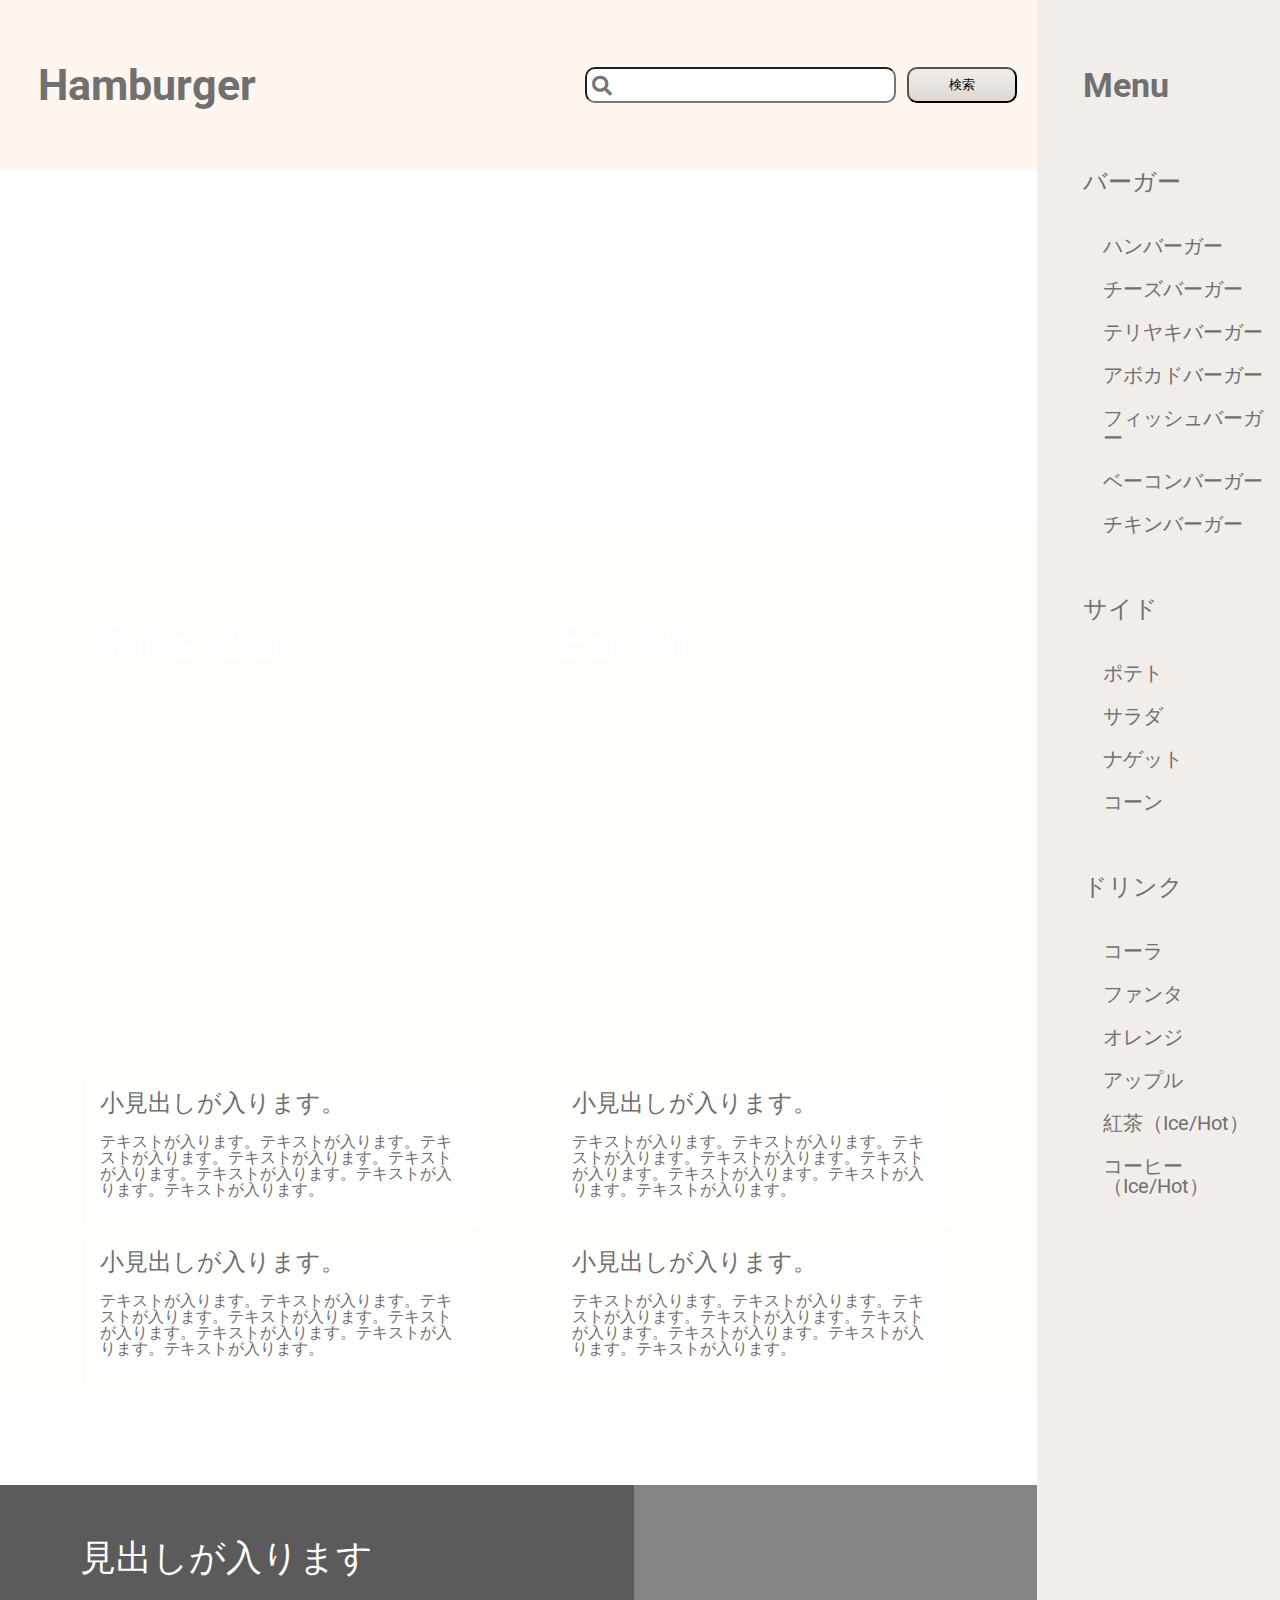
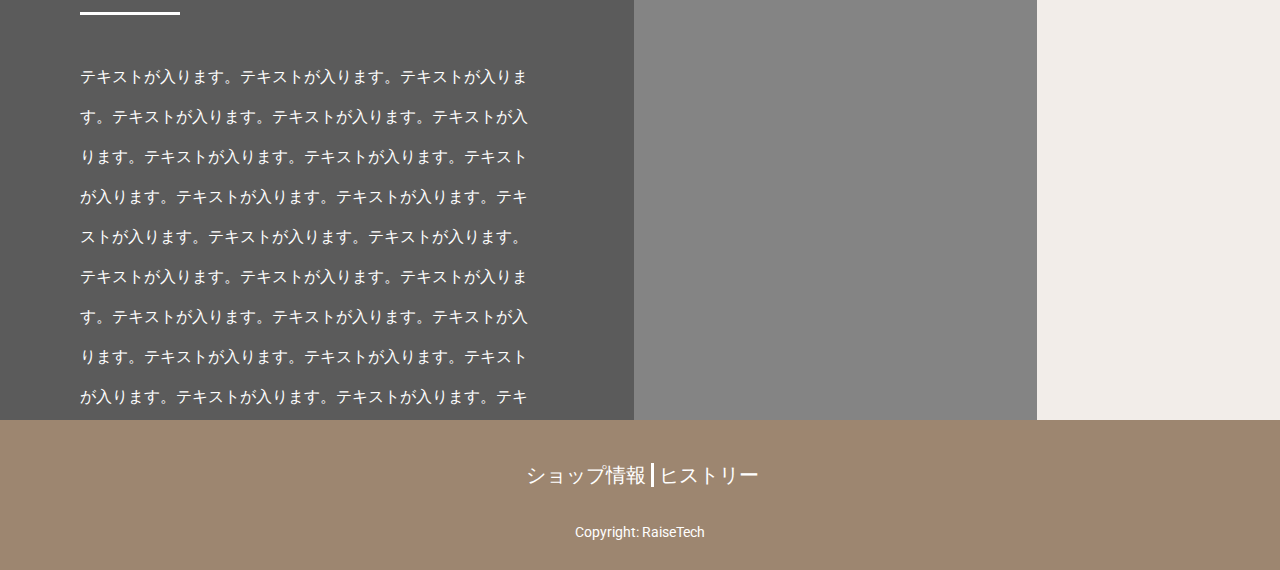
==== index.html @ 16525436 "index.html完成" ====
<!DOCTYPE html>
<html lang="ja">
<head>
    <meta charset="UTF-8">
    <meta name="viewport" content="width=device-width, initial-scale=1.0">
    <link href="https://use.fontawesome.com/releases/v5.6.1/css/all.css" rel="stylesheet"><!-- fontawsome CDN  -->
    <link rel="preconnect" href="https://fonts.gstatic.com"><!-- googlefonts -->
    <link href="https://fonts.googleapis.com/css2?family=Roboto:wght@400;700&display=swap" rel="stylesheet">
    <link rel="preconnect" type="text/ttf" href="./font/mplus-1m-bold.ttf">
    <link rel="preconnect" type="text/ttf" href="./font/mplus-1m-regular.ttf">
    <link type="text/css" rel="stylesheet" href="css/style.css"><!--style.css-->
    <title>Hamburger</title>
</head>
<body>
    <div class="l-sidebar__wrapper">
        <div class="l-sidebar__opponent">
            <header class="l-header">
                <div class="c-header-logo">Hamburger</div>
                <form action="" method="post" class="p-search">
                    <input type="search" class="p-search__form fas fa-search fa-2x" name="serch" placeholder="&#xf002">
                    <input type="submit" name="submit" class="p-search__button" value="検索"></input>
                </form>
            </header>
            <section class="p-hero">
                <h1 class="c-ttl">ダミーサイト</h1>      
            </section>
            <div class="p-card__wrapper l-contents">
                <section class="p-card p-card--take-out">
                    <h2 class="p-card__ttl">Take Out</h2>
                    <div class="p-card__description">
                        <div class="p-card__sub-wrapper">
                            <h3 class="p-card__sub-ttl">
                                小見出しが入ります。
                            </h3><!-- /.p-card__sub-ttl -->
                            <p class="p-card__sub-description">
                                テキストが入ります。テキストが入ります。テキストが入ります。テキストが入ります。テキストが入ります。テキストが入ります。テキストが入ります。テキストが入ります。
                            </p><!-- /.p-card__sub-description -->
                        </div>
                        <div class="p-card__sub-wrapper">
                            <h3 class="p-card__sub-ttl">
                                小見出しが入ります。
                            </h3><!-- /.p-card__sub-ttl -->
                            <p class="p-card__sub-description">
                                テキストが入ります。テキストが入ります。テキストが入ります。テキストが入ります。テキストが入ります。テキストが入ります。テキストが入ります。テキストが入ります。
                            </p><!-- /.p-card__sub-description -->
                        </div>
                    </div><!-- /.p-card__description -->
                </section><!-- /.p-card -->
                <section class="p-card p-card--eat-in">
                    <h2 class="p-card__ttl">Eat In</h2>
                    <div class="p-card__description">
                        <div class="p-card__sub-wrapper">
                            <h3 class="p-card__sub-ttl">
                                小見出しが入ります。
                            </h3><!-- /.p-card__sub-ttl -->
                            <p class="p-card__sub-description">
                                テキストが入ります。テキストが入ります。テキストが入ります。テキストが入ります。テキストが入ります。テキストが入ります。テキストが入ります。テキストが入ります。
                            </p><!-- /.p-card__sub-description -->
                        </div>
                        <div class="p-card__sub-wrapper">
                            <h3 class="p-card__sub-ttl">
                                小見出しが入ります。
                            </h3><!-- /.p-card__sub-ttl -->
                            <p class="p-card__sub-description">
                                テキストが入ります。テキストが入ります。テキストが入ります。テキストが入ります。テキストが入ります。テキストが入ります。テキストが入ります。テキストが入ります。
                            </p><!-- /.p-card__sub-description -->
                        </div>
                    </div>
                </section><!-- /.p-card -->
            </div><!-- /.p-card__wrapper -->
            <div class="p-access__wrapper">
                <section class="p-access">
                    <h2 class="p-access__ttl">見出しが入ります</h2>
                    <p class="p-access__description">テキストが入ります。テキストが入ります。テキストが入ります。テキストが入ります。テキストが入ります。テキストが入ります。テキストが入ります。テキストが入ります。テキストが入ります。テキストが入ります。テキストが入ります。テキストが入ります。テキストが入ります。テキストが入ります。テキストが入ります。テキストが入ります。テキストが入ります。テキストが入ります。テキストが入ります。テキストが入ります。テキストが入ります。テキストが入ります。テキストが入ります。テキストが入ります。テキストが入ります。テキストが入ります。テキストが入ります。テキストが入ります。テキストが入ります。テキストが入ります。テキストが入ります。テキストが入ります。テキストが入ります。テキストが入ります。テキストが入ります。テキストが入ります。テキストが入ります。テキストが入ります。テキストが入ります。</p>
                </section>
                <iframe class="p-access__map" src="https://www.google.com/maps/embed?pb=!1m18!1m12!1m3!1d3241.7479754683745!2d139.7432442152582!3d35.65858048019946!2m3!1f0!2f0!3f0!3m2!1i1024!2i768!4f13.1!3m3!1m2!1s0x60188bbd9009ec09%3A0x481a93f0d2a409dd!2z5p2x5Lqs44K_44Ov44O8!5e0!3m2!1sja!2sjp!4v1607438105194!5m2!1sja!2sjp" width="600" height="450" frameborder="0" style="border:0;" allowfullscreen="" aria-hidden="false" tabindex="0"></iframe>
            </div>
        </div>
        <aside class="l-sidebar p-sidebar">
            <h2 class="p-sidebar__ttl">Menu</h2>
            <ul class="p-sidebar__list-wrapper">
                <li class="p-sidebar__list">バーガー</li><!-- /.p-sidebar-list -->
                <ul class="p-sidebar__sub-list-wrapper">
                    <li class="p-sidebar__sub-list"><a href="#">ハンバーガー</a></li><!-- /.p-sidebar__sub-list -->
                    <li class="p-sidebar__sub-list"><a href="#">チーズバーガー</a></li><!-- /.p-sidebar__sub-list -->
                    <li class="p-sidebar__sub-list"><a href="#">テリヤキバーガー</a></li><!-- /.p-sidebar__sub-list -->
                    <li class="p-sidebar__sub-list"><a href="#">アボカドバーガー</a></li><!-- /.p-sidebar__sub-list -->
                    <li class="p-sidebar__sub-list"><a href="#">フィッシュバーガー</a></li><!-- /.p-sidebar__sub-list -->
                    <li class="p-sidebar__sub-list"><a href="#">ベーコンバーガー</a></li><!-- /.p-sidebar__sub-list -->
                    <li class="p-sidebar__sub-list"><a href="#">チキンバーガー</a></li><!-- /.p-sidebar__sub-list -->
                </ul><!-- /.p-sidebar__sub-list__wrapper -->
                <li class="p-sidebar__list">サイド</li><!-- /.p-sidebar-list -->
                <ul class="p-sidebar__sub-list-wrapper">
                    <li class="p-sidebar__sub-list"><a href="#">ポテト</a></li><!-- /.p-sidebar__sub-list -->
                    <li class="p-sidebar__sub-list"><a href="#">サラダ</a></li><!-- /.p-sidebar__sub-list -->
                    <li class="p-sidebar__sub-list"><a href="#">ナゲット</a></li><!-- /.p-sidebar__sub-list -->
                    <li class="p-sidebar__sub-list"><a href="#">コーン</a></li><!-- /.p-sidebar__sub-list -->
                </ul><!-- /.p-sidebar__sub-list__wrapper -->
                <li class="p-sidebar__list">ドリンク</li><!-- /.p-sidebar-list -->
                <ul class="p-sidebar__sub-list-wrapper">
                    <li class="p-sidebar__sub-list"><a href="#">コーラ</a></li><!-- /.p-sidebar__sub-list -->
                    <li class="p-sidebar__sub-list"><a href="#">ファンタ</a></li><!-- /.p-sidebar__sub-list -->
                    <li class="p-sidebar__sub-list"><a href="#">オレンジ</a></li><!-- /.p-sidebar__sub-list -->
                    <li class="p-sidebar__sub-list"><a href="#">アップル</a></li><!-- /.p-sidebar__sub-list -->
                    <li class="p-sidebar__sub-list"><a href="#">紅茶（Ice/Hot）</a></li><!-- /.p-sidebar__sub-list -->
                    <li class="p-sidebar__sub-list"><a href="#">コーヒー（Ice/Hot）</a></li><!-- /.p-sidebar__sub-list -->
                </ul><!-- /.p-sidebar__sub-list__wrapper -->
            </ul><!-- /.p-sidebar-list__wrapper -->
        </aside>
    </div>
    <footer class="l-footer">
        <div class="c-footer-menu">
            <ul class="c-footer-menu__list-wrapper">
                <li class="c-footer-menu__list">ショップ情報</li>
                <li class="c-footer-menu__list">ヒストリー</li>
            </ul>
        </div>
        <small class="c-footer-copyright">Copyright: RaiseTech</small>
    </footer>
</body>
</html>
---- css/style.css ----
/* http://meyerweb.com/eric/tools/css/reset/ 
   v2.0 | 20110126
   License: none (public domain)
*/
html,
body,
div,
span,
applet,
object,
iframe,
h1,
h2,
h3,
h4,
h5,
h6,
p,
blockquote,
pre,
a,
abbr,
acronym,
address,
big,
cite,
code,
del,
dfn,
em,
img,
ins,
kbd,
q,
s,
samp,
small,
strike,
strong,
sub,
sup,
tt,
var,
b,
u,
i,
center,
dl,
dt,
dd,
ol,
ul,
li,
fieldset,
form,
label,
legend,
table,
caption,
tbody,
tfoot,
thead,
tr,
th,
td,
article,
aside,
canvas,
details,
embed,
figure,
figcaption,
footer,
header,
hgroup,
menu,
nav,
output,
ruby,
section,
summary,
time,
mark,
audio,
video {
  margin: 0;
  padding: 0;
  border: 0;
  font-size: 100%;
  font: inherit;
  vertical-align: baseline;
}

/* HTML5 display-role reset for older browsers */
article,
aside,
details,
figcaption,
figure,
footer,
header,
hgroup,
menu,
nav,
section {
  display: block;
}

body {
  line-height: 1;
}

ol,
ul {
  list-style: none;
}

blockquote,
q {
  quotes: none;
}

blockquote:before,
blockquote:after,
q:before,
q:after {
  content: "";
  content: none;
}

table {
  border-collapse: collapse;
  border-spacing: 0;
}

*, *::before, *::after {
  -webkit-box-sizing: border-box;
          box-sizing: border-box;
}

html {
  font-size: 62.5%;
}

body {
  font-family: "Roboto", sans-serif;
  color: #707070;
  border-color: #707070;
}

a {
  text-decoration: none;
  color: #707070;
}

span {
  display: inline-block;
}

.l-header {
  display: -webkit-box;
  display: -webkit-flex;
  display: -ms-flexbox;
  display: flex;
  -webkit-box-pack: justify;
  -webkit-justify-content: space-between;
      -ms-flex-pack: justify;
          justify-content: space-between;
  -webkit-box-align: center;
  -webkit-align-items: center;
      -ms-flex-align: center;
          align-items: center;
  background-color: #FFF7EF;
  height: 170px;
  padding-left: 3vw;
  padding-right: 1.56vw;
}

@media screen and (max-width: 959px) {
  .l-header {
    display: block;
    text-align: center;
    margin: 0 auto;
    padding: 0 0;
  }
}

.l-contents {
  background-color: #FFFDFA;
  padding: 0 5.72vw;
}

@media screen and (max-width: 959px) {
  .l-contents {
    padding: 0 4.79vw;
  }
}

@media screen and (max-width: 559px) {
  .l-contents {
    padding: 0 5.33vw;
  }
}

.l-sidebar {
  width: 289px;
  background-color: #F2EDE9;
}

.l-sidebar__wrapper {
  display: -webkit-box;
  display: -webkit-flex;
  display: -ms-flexbox;
  display: flex;
}

@media screen and (max-width: 959px) {
  .l-sidebar {
    display: none;
  }
}

.l-sidebar__opponent {
  width: 100%;
}

.l-footer {
  background-color: #9D8670;
  height: 150px;
}

.c-header-logo {
  font-size: 3.33vw;
  font-weight: bold;
}

@media screen and (max-width: 959px) {
  .c-header-logo {
    padding-top: 4rem;
    font-size: 30px;
  }
}

.p-search {
  height: 36px;
  display: -webkit-box;
  display: -webkit-flex;
  display: -ms-flexbox;
  display: flex;
  -webkit-box-align: center;
  -webkit-align-items: center;
      -ms-flex-align: center;
          align-items: center;
  -webkit-box-pack: center;
  -webkit-justify-content: center;
      -ms-flex-pack: center;
          justify-content: center;
}

@media screen and (max-width: 959px) {
  .p-search {
    padding: 3.8rem 0;
  }
}

.p-search__form {
  height: inherit;
  width: 311px;
  margin-right: 11px;
  border-radius: 10px;
  padding: 5px;
}

.p-search__button {
  height: inherit;
  padding: 5px 40px;
  border-radius: 10px;
  font-family: "M +1m", sans-serif;
  background: -webkit-gradient(linear, left top, left bottom, from(#F2EDE9), to(#DED8D3));
  background: -webkit-linear-gradient(#F2EDE9, #DED8D3);
  background: linear-gradient(#F2EDE9, #DED8D3);
}

.p-hero {
  height: 27.6vw;
  padding-left: 4.47vw;
  display: -webkit-box;
  display: -webkit-flex;
  display: -ms-flexbox;
  display: flex;
  -webkit-box-align: center;
  -webkit-align-items: center;
      -ms-flex-align: center;
          align-items: center;
  background-image: url("../../../img/hero_bg1.png");
  background-size: cover;
}

@media screen and (max-width: 959px) {
  .p-hero {
    padding-left: 10.31vw;
    height: 34.17vw;
  }
}

@media screen and (max-width: 559px) {
  .p-hero {
    padding-left: 6.66vw;
    background-image: url("../../../img/hero_bg1-sm.png");
    height: 76vw;
  }
}

.c-ttl {
  font-size: 2.08vw;
  font-weight: bold;
  color: #FFF;
}

@media screen and (max-width: 959px) {
  .c-ttl {
    font-size: 4.31vw;
  }
}

@media screen and (max-width: 559px) {
  .c-ttl {
    font-size: 9.6vw;
  }
}

.p-card {
  position: relative;
  width: 50%;
  height: 62.1vw;
  background-size: cover;
}

.p-card__wrapper {
  display: -webkit-box;
  display: -webkit-flex;
  display: -ms-flexbox;
  display: flex;
  padding-top: 6.25vw;
  margin-bottom: 6.77vw;
}

@media screen and (max-width: 959px) {
  .p-card__wrapper {
    padding-top: 4.79vw;
    margin-bottom: 4.79vw;
  }
}

@media screen and (max-width: 559px) {
  .p-card__wrapper {
    padding-top: 5.33vw;
    display: block;
    margin-bottom: 13.33vw;
  }
}

@media screen and (max-width: 959px) {
  .p-card {
    height: 81.65vw;
  }
}

@media screen and (max-width: 559px) {
  .p-card {
    height: 171vw;
    width: 100%;
    margin-bottom: 5.33vw;
  }
}

.p-card--take-out {
  background-image: url(./../../../img/card_bg1.png);
  margin-right: 2.08vw;
}

@media screen and (max-width: 959px) {
  .p-card--take-out {
    margin-right: 2.39vw;
  }
}

@media screen and (max-width: 559px) {
  .p-card--take-out {
    margin-right: 0;
  }
}

.p-card--eat-in {
  background-image: url(./../../../img/card_bg2.png);
  margin-left: 2.08vw;
}

@media screen and (max-width: 959px) {
  .p-card--eat-in {
    margin-left: 2.39vw;
  }
}

@media screen and (max-width: 559px) {
  .p-card--eat-in {
    margin-left: 0;
  }
}

.p-card__ttl {
  font-size: 4.16vw;
  padding: 1.04vw;
  color: #FFF;
  font-weight: bold;
  display: inline-block;
  position: relative;
}

.p-card__ttl::before {
  content: "";
  display: inline-block;
  position: absolute;
  bottom: -1.87vw;
  left: 1.38vw;
  width: 3.28vw;
  border-bottom: solid 7px #FFF;
}

@media screen and (max-width: 959px) {
  .p-card__ttl::before {
    bottom: -2.63vw;
    width: 4.31vw;
    left: 1.81vw;
  }
}

@media screen and (max-width: 559px) {
  .p-card__ttl::before {
    display: none;
  }
}

@media screen and (max-width: 959px) {
  .p-card__ttl {
    font-size: 5.27vw;
    padding: 1.19vw;
  }
}

@media screen and (max-width: 559px) {
  .p-card__ttl {
    font-size: 10.93vw;
    padding: 2.66vw;
  }
}

.p-card__description {
  position: absolute;
  bottom: 0;
  left: 0;
}

.p-card__sub-wrapper {
  padding-left: 1.04vw;
  padding-right: 1.04vw;
  padding-top: 0.88vw;
  background-color: rgba(255, 255, 255, 0.7);
  margin: 1.04vw;
}

@media screen and (max-width: 959px) {
  .p-card__sub-wrapper {
    padding-left: 1.31vw;
    padding-right: 1.04vw;
    padding-top: 2.39vw;
    margin: 1.43vw;
  }
}

@media screen and (max-width: 559px) {
  .p-card__sub-wrapper {
    padding-left: 2.66vw;
    padding-right: 1.04vw;
    padding-top: 5.33vw;
    margin: 2.66vw;
  }
}

.p-card__sub-ttl {
  font-size: 24px;
}

@media screen and (max-width: 959px) {
  .p-card__sub-ttl {
    font-size: 2.87vw;
  }
}

@media screen and (max-width: 559px) {
  .p-card__sub-ttl {
    font-size: 24px;
  }
}

.p-card__sub-description {
  font-size: 16px;
  padding-top: 1.45vw;
  padding-bottom: 2.18vw;
}

@media screen and (max-width: 959px) {
  .p-card__sub-description {
    padding-top: 2.51vw;
    padding-bottom: 3.71vw;
  }
}

@media screen and (max-width: 559px) {
  .p-card__sub-description {
    padding-top: 5.33vw;
    padding-bottom: 6vw;
  }
}

.p-access {
  overflow: auto;
  height: 41.79vw;
  width: inherit;
  background: -webkit-linear-gradient(left, rgba(0, 0, 0, 0.8) 0%, rgba(0, 0, 0, 0.8) 61.17%, rgba(0, 0, 0, 0.6) 100px, rgba(0, 0, 0, 0.6) 100%);
  background: linear-gradient(90deg, rgba(0, 0, 0, 0.8) 0%, rgba(0, 0, 0, 0.8) 61.17%, rgba(0, 0, 0, 0.6) 100px, rgba(0, 0, 0, 0.6) 100%);
  opacity: .8;
  position: absolute;
  padding-right: calc(61.17% - 10vw);
  padding-left: 6.25vw;
  padding-top: 4.32vw;
  padding-bottom: 9.11vw;
}

.p-access__wrapper {
  height: 41.79vw;
  position: relative;
}

@media screen and (max-width: 959px) {
  .p-access__wrapper {
    height: 49.76vw;
  }
}

@media screen and (max-width: 559px) {
  .p-access__wrapper {
    height: 184.26vw;
  }
}

@media screen and (max-width: 959px) {
  .p-access {
    height: 49.76vw;
    background: rgba(0, 0, 0, 0.8);
    padding-left: 5.03vw;
    padding-right: 5.03vw;
    padding-top: 5.05vw;
    padding-bottom: 13.18vw;
  }
}

@media screen and (max-width: 559px) {
  .p-access {
    padding-top: 10.66vw;
    padding-left: 11.2vw;
    padding-top: 10.66vw;
    padding-bottom: 21.33vw;
    height: 184.26vw;
    background: -webkit-linear-gradient(top, rgba(0, 0, 0, 0.8) 0%, rgba(0, 0, 0, 0.8) 61.17%, rgba(0, 0, 0, 0.6) 100px, rgba(0, 0, 0, 0.6) 100%);
    background: linear-gradient(180deg, rgba(0, 0, 0, 0.8) 0%, rgba(0, 0, 0, 0.8) 61.17%, rgba(0, 0, 0, 0.6) 100px, rgba(0, 0, 0, 0.6) 100%);
  }
}

.p-access__ttl {
  font-size: 36px;
  color: #FFF;
  position: relative;
}

@media screen and (max-width: 959px) {
  .p-access__ttl {
    font-size: 30px;
  }
}

.p-access__ttl::before {
  content: "";
  position: absolute;
  display: inline-block;
  bottom: -3.04vw;
  width: 100px;
  border-bottom: solid 3px #FFF;
}

@media screen and (max-width: 959px) {
  .p-access__ttl::before {
    bottom: -21px;
  }
}

.p-access__description {
  padding-top: 6.35vw;
  font-size: 16px;
  color: #FFF;
  line-height: 2.5;
}

@media screen and (max-width: 959px) {
  .p-access__description {
    font-size: 14px;
    padding-top: 42px;
  }
}

@media screen and (max-width: 559px) {
  .p-access__description {
    font-size: 16px;
  }
}

.p-access__map {
  width: 100%;
  height: 100%;
}

.p-sidebar {
  padding-left: 46px;
}

.p-sidebar__ttl {
  font-size: 34px;
  font-weight: bold;
  height: 170px;
  line-height: 170px;
}

.p-sidebar__list {
  font-size: 24px;
  padding-bottom: 42px;
}

.p-sidebar__sub-list {
  font-size: 20px;
  padding-bottom: 23px;
}

.p-sidebar__sub-list-wrapper {
  padding-bottom: 40px;
  padding-left: 20px;
}

.c-footer-menu__list {
  font-size: 20px;
  color: #FFF;
  padding-left: 5px;
}

.c-footer-menu__list::after {
  content: "";
  border-right: solid 3px #FFF;
  height: 20px;
  padding-right: 5px;
}

.c-footer-menu__list:last-child::after {
  content: none;
}

.c-footer-menu__list-wrapper {
  display: -webkit-box;
  display: -webkit-flex;
  display: -ms-flexbox;
  display: flex;
  -webkit-box-pack: center;
  -webkit-justify-content: center;
      -ms-flex-pack: center;
          justify-content: center;
  padding-top: 45px;
}

.c-footer-copyright {
  display: -webkit-box;
  display: -webkit-flex;
  display: -ms-flexbox;
  display: flex;
  -webkit-box-pack: center;
  -webkit-justify-content: center;
      -ms-flex-pack: center;
          justify-content: center;
  padding-bottom: 30px;
  padding-top: 40px;
  font-size: 14px;
  color: #FFF;
}
/*# sourceMappingURL=style.css.map */
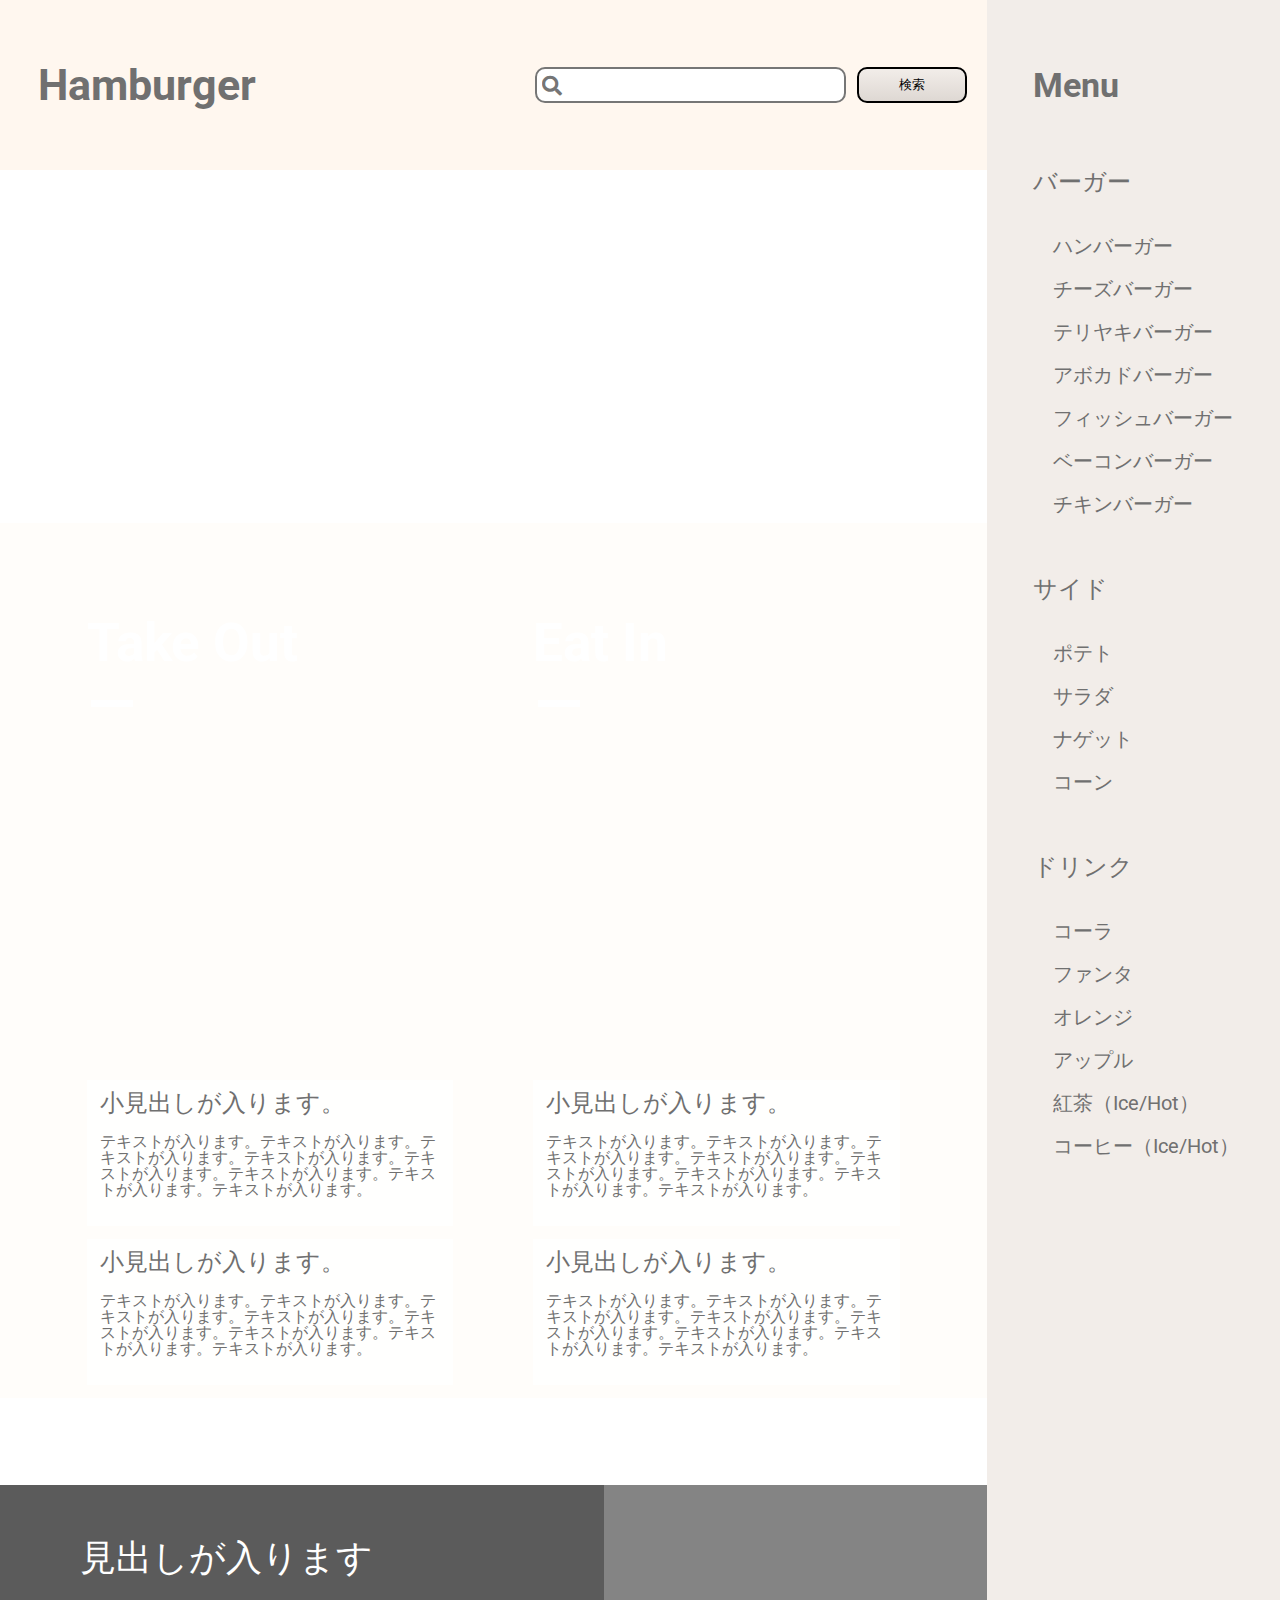
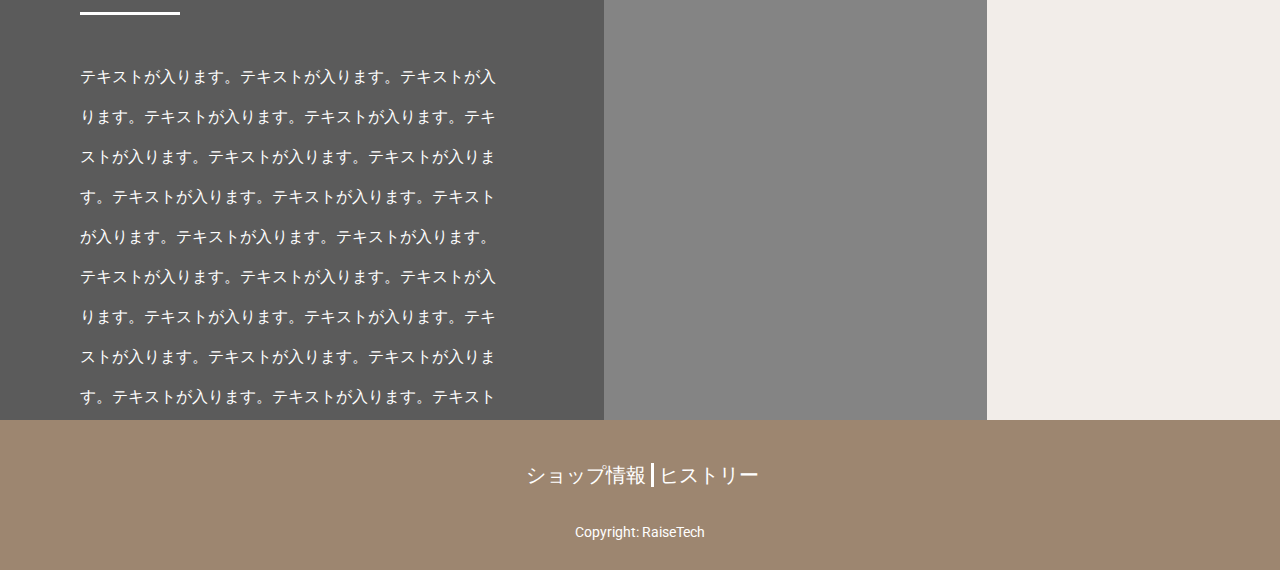
==== commit e0856479: "サイドバー完成" ====
--- a/index.html
+++ b/index.html
@@ -15,57 +15,61 @@
     <div class="l-sidebar__wrapper">
         <div class="l-sidebar__opponent">
             <header class="l-header">
-                <div class="c-header-logo">Hamburger</div>
+                <div class="c-header-logo"><a href="#">Hamburger</a></div>
                 <form action="" method="post" class="p-search">
                     <input type="search" class="p-search__form fas fa-search fa-2x" name="serch" placeholder="&#xf002">
                     <input type="submit" name="submit" class="p-search__button" value="検索"></input>
                 </form>
             </header>
             <section class="p-hero">
-                <h1 class="c-ttl">ダミーサイト</h1>      
+                <h1 class="c-ttl u-fs-40 u-fs-md-36">ダミーサイト</h1>      
             </section>
             <div class="p-card__wrapper l-contents">
                 <section class="p-card p-card--take-out">
-                    <h2 class="p-card__ttl">Take Out</h2>
-                    <div class="p-card__description">
-                        <div class="p-card__sub-wrapper">
-                            <h3 class="p-card__sub-ttl">
-                                小見出しが入ります。
-                            </h3><!-- /.p-card__sub-ttl -->
-                            <p class="p-card__sub-description">
-                                テキストが入ります。テキストが入ります。テキストが入ります。テキストが入ります。テキストが入ります。テキストが入ります。テキストが入ります。テキストが入ります。
-                            </p><!-- /.p-card__sub-description -->
-                        </div>
-                        <div class="p-card__sub-wrapper">
-                            <h3 class="p-card__sub-ttl">
-                                小見出しが入ります。
-                            </h3><!-- /.p-card__sub-ttl -->
-                            <p class="p-card__sub-description">
-                                テキストが入ります。テキストが入ります。テキストが入ります。テキストが入ります。テキストが入ります。テキストが入ります。テキストが入ります。テキストが入ります。
-                            </p><!-- /.p-card__sub-description -->
-                        </div>
-                    </div><!-- /.p-card__description -->
+                    <a href="#">
+                        <h2 class="p-card__ttl">Take Out</h2>
+                        <div class="p-card__description">
+                            <div class="p-card__sub-wrapper">
+                                <h3 class="p-card__sub-ttl">
+                                    小見出しが入ります。
+                                </h3><!-- /.p-card__sub-ttl -->
+                                <p class="p-card__sub-description">
+                                    テキストが入ります。テキストが入ります。テキストが入ります。テキストが入ります。テキストが入ります。テキストが入ります。テキストが入ります。テキストが入ります。
+                                </p><!-- /.p-card__sub-description -->
+                            </div>
+                            <div class="p-card__sub-wrapper">
+                                <h3 class="p-card__sub-ttl">
+                                    小見出しが入ります。
+                                </h3><!-- /.p-card__sub-ttl -->
+                                <p class="p-card__sub-description">
+                                    テキストが入ります。テキストが入ります。テキストが入ります。テキストが入ります。テキストが入ります。テキストが入ります。テキストが入ります。テキストが入ります。
+                                </p><!-- /.p-card__sub-description -->
+                            </div>
+                        </div><!-- /.p-card__description -->
+                    </a>
                 </section><!-- /.p-card -->
                 <section class="p-card p-card--eat-in">
-                    <h2 class="p-card__ttl">Eat In</h2>
-                    <div class="p-card__description">
-                        <div class="p-card__sub-wrapper">
-                            <h3 class="p-card__sub-ttl">
-                                小見出しが入ります。
-                            </h3><!-- /.p-card__sub-ttl -->
-                            <p class="p-card__sub-description">
-                                テキストが入ります。テキストが入ります。テキストが入ります。テキストが入ります。テキストが入ります。テキストが入ります。テキストが入ります。テキストが入ります。
-                            </p><!-- /.p-card__sub-description -->
+                    <a href="#">
+                        <h2 class="p-card__ttl">Eat In</h2>
+                        <div class="p-card__description">
+                            <div class="p-card__sub-wrapper">
+                                <h3 class="p-card__sub-ttl">
+                                    小見出しが入ります。
+                                </h3><!-- /.p-card__sub-ttl -->
+                                <p class="p-card__sub-description">
+                                    テキストが入ります。テキストが入ります。テキストが入ります。テキストが入ります。テキストが入ります。テキストが入ります。テキストが入ります。テキストが入ります。
+                                </p><!-- /.p-card__sub-description -->
+                            </div>
+                            <div class="p-card__sub-wrapper">
+                                <h3 class="p-card__sub-ttl">
+                                    小見出しが入ります。
+                                </h3><!-- /.p-card__sub-ttl -->
+                                <p class="p-card__sub-description">
+                                    テキストが入ります。テキストが入ります。テキストが入ります。テキストが入ります。テキストが入ります。テキストが入ります。テキストが入ります。テキストが入ります。
+                                </p><!-- /.p-card__sub-description -->
+                            </div>
                         </div>
-                        <div class="p-card__sub-wrapper">
-                            <h3 class="p-card__sub-ttl">
-                                小見出しが入ります。
-                            </h3><!-- /.p-card__sub-ttl -->
-                            <p class="p-card__sub-description">
-                                テキストが入ります。テキストが入ります。テキストが入ります。テキストが入ります。テキストが入ります。テキストが入ります。テキストが入ります。テキストが入ります。
-                            </p><!-- /.p-card__sub-description -->
-                        </div>
-                    </div>
+                    </a>
                 </section><!-- /.p-card -->
             </div><!-- /.p-card__wrapper -->
             <div class="p-access__wrapper">
@@ -76,7 +80,9 @@
                 <iframe class="p-access__map" src="https://www.google.com/maps/embed?pb=!1m18!1m12!1m3!1d3241.7479754683745!2d139.7432442152582!3d35.65858048019946!2m3!1f0!2f0!3f0!3m2!1i1024!2i768!4f13.1!3m3!1m2!1s0x60188bbd9009ec09%3A0x481a93f0d2a409dd!2z5p2x5Lqs44K_44Ov44O8!5e0!3m2!1sja!2sjp!4v1607438105194!5m2!1sja!2sjp" width="600" height="450" frameborder="0" style="border:0;" allowfullscreen="" aria-hidden="false" tabindex="0"></iframe>
             </div>
         </div>
+        <h2 class="p-sidebar__button--open">Menu</h2>
         <aside class="l-sidebar p-sidebar">
+            <div class="p-sidebar__button--close">×</div>
             <h2 class="p-sidebar__ttl">Menu</h2>
             <ul class="p-sidebar__list-wrapper">
                 <li class="p-sidebar__list">バーガー</li><!-- /.p-sidebar-list -->
@@ -111,11 +117,13 @@
     <footer class="l-footer">
         <div class="c-footer-menu">
             <ul class="c-footer-menu__list-wrapper">
-                <li class="c-footer-menu__list">ショップ情報</li>
-                <li class="c-footer-menu__list">ヒストリー</li>
+                <li class="c-footer-menu__list"><a href="#">ショップ情報</a></li>
+                <li class="c-footer-menu__list"><a href="#">ヒストリー</a></li>
             </ul>
         </div>
         <small class="c-footer-copyright">Copyright: RaiseTech</small>
     </footer>
+<script src="https://code.jquery.com/jquery-3.5.1.min.js" integrity="sha256-9/aliU8dGd2tb6OSsuzixeV4y/faTqgFtohetphbbj0=" crossorigin="anonymous"></script><!-- jQuery CDN -->
+<script type="text/javascript" src="./js/sidebar.js"></script><!-- sidebar.js -->
 </body>
 </html>--- a/css/style.css
+++ b/css/style.css
@@ -153,8 +153,17 @@
   color: #707070;
 }
 
+a:focus, a:hover {
+  opacity: .8;
+  cursor: pointer;
+}
+
 span {
   display: inline-block;
+}
+
+input {
+  cursor: pointer;
 }
 
 .l-header {
@@ -203,7 +212,7 @@
 }
 
 .l-sidebar {
-  width: 289px;
+  width: 367px;
   background-color: #F2EDE9;
 }
 
@@ -212,16 +221,30 @@
   display: -webkit-flex;
   display: -ms-flexbox;
   display: flex;
+  position: relative;
+}
+
+.l-sidebar__wrapper.is_active {
+  background-color: #000;
 }
 
 @media screen and (max-width: 959px) {
   .l-sidebar {
-    display: none;
+    position: absolute;
+    z-index: 100;
+    right: -367px;
+    height: 100%;
   }
 }
 
 .l-sidebar__opponent {
   width: 100%;
+}
+
+@media screen and (max-width: 959px) {
+  .l-sidebar__opponent.is_active {
+    opacity: .2;
+  }
 }
 
 .l-footer {
@@ -264,6 +287,7 @@
 }
 
 .p-search__form {
+  border-style: solid;
   height: inherit;
   width: 311px;
   margin-right: 11px;
@@ -275,6 +299,7 @@
   height: inherit;
   padding: 5px 40px;
   border-radius: 10px;
+  border-style: solid;
   font-family: "M +1m", sans-serif;
   background: -webkit-gradient(linear, left top, left bottom, from(#F2EDE9), to(#DED8D3));
   background: -webkit-linear-gradient(#F2EDE9, #DED8D3);
@@ -312,20 +337,14 @@
 }
 
 .c-ttl {
-  font-size: 2.08vw;
+  font-size: 60px;
   font-weight: bold;
   color: #FFF;
 }
 
-@media screen and (max-width: 959px) {
+@media screen and (max-width: 559px) {
   .c-ttl {
-    font-size: 4.31vw;
-  }
-}
-
-@media screen and (max-width: 559px) {
-  .c-ttl {
-    font-size: 9.6vw;
+    font-size: 36px;
   }
 }
 
@@ -406,6 +425,15 @@
   .p-card--eat-in {
     margin-left: 0;
   }
+}
+
+.p-card a {
+  display: block;
+  position: absolute;
+  top: 0;
+  left: 0;
+  width: 100%;
+  height: 100%;
 }
 
 .p-card__ttl {
@@ -633,6 +661,58 @@
   padding-left: 46px;
 }
 
+.p-sidebar__button--open {
+  display: none;
+  font-size: 32px;
+  font-weight: bold;
+}
+
+.p-sidebar__button--open:hover {
+  opacity: .8;
+}
+
+@media screen and (max-width: 959px) {
+  .p-sidebar__button--open {
+    display: block;
+    cursor: pointer;
+    margin-left: -95px;
+    margin-top: 15px;
+    height: 30px;
+    width: 84px;
+  }
+}
+
+@media screen and (max-width: 559px) {
+  .p-sidebar__button--open {
+    font-size: 20px;
+    margin-left: -70px;
+    margin-top: 20px;
+    height: 20px;
+    width: 52px;
+  }
+}
+
+.p-sidebar__button--close {
+  display: none;
+}
+
+@media screen and (max-width: 959px) {
+  .p-sidebar__button--close {
+    height: 170px;
+    display: block;
+    cursor: pointer;
+    font-size: 50px;
+    position: absolute;
+    top: 10px;
+    right: 15px;
+    padding-top: 0px;
+    padding-bottom: 123px;
+  }
+  .p-sidebar__button--close:hover {
+    opacity: .8;
+  }
+}
+
 .p-sidebar__ttl {
   font-size: 34px;
   font-weight: bold;
@@ -640,9 +720,20 @@
   line-height: 170px;
 }
 
+@media screen and (max-width: 959px) {
+  .p-sidebar__ttl {
+    display: none;
+  }
+}
+
 .p-sidebar__list {
   font-size: 24px;
   padding-bottom: 42px;
+}
+
+.p-sidebar__list-wrapper {
+  position: absolute;
+  top: 170px;
 }
 
 .p-sidebar__sub-list {
@@ -659,6 +750,10 @@
   font-size: 20px;
   color: #FFF;
   padding-left: 5px;
+}
+
+.c-footer-menu__list > a {
+  color: #FFF;
 }
 
 .c-footer-menu__list::after {
@@ -698,4 +793,12 @@
   font-size: 14px;
   color: #FFF;
 }
+
+.u-fs-40 {
+  font-size: 40px;
+}
+
+.u-fs-md-36 {
+  font-size: 36px;
+}
 /*# sourceMappingURL=style.css.map */